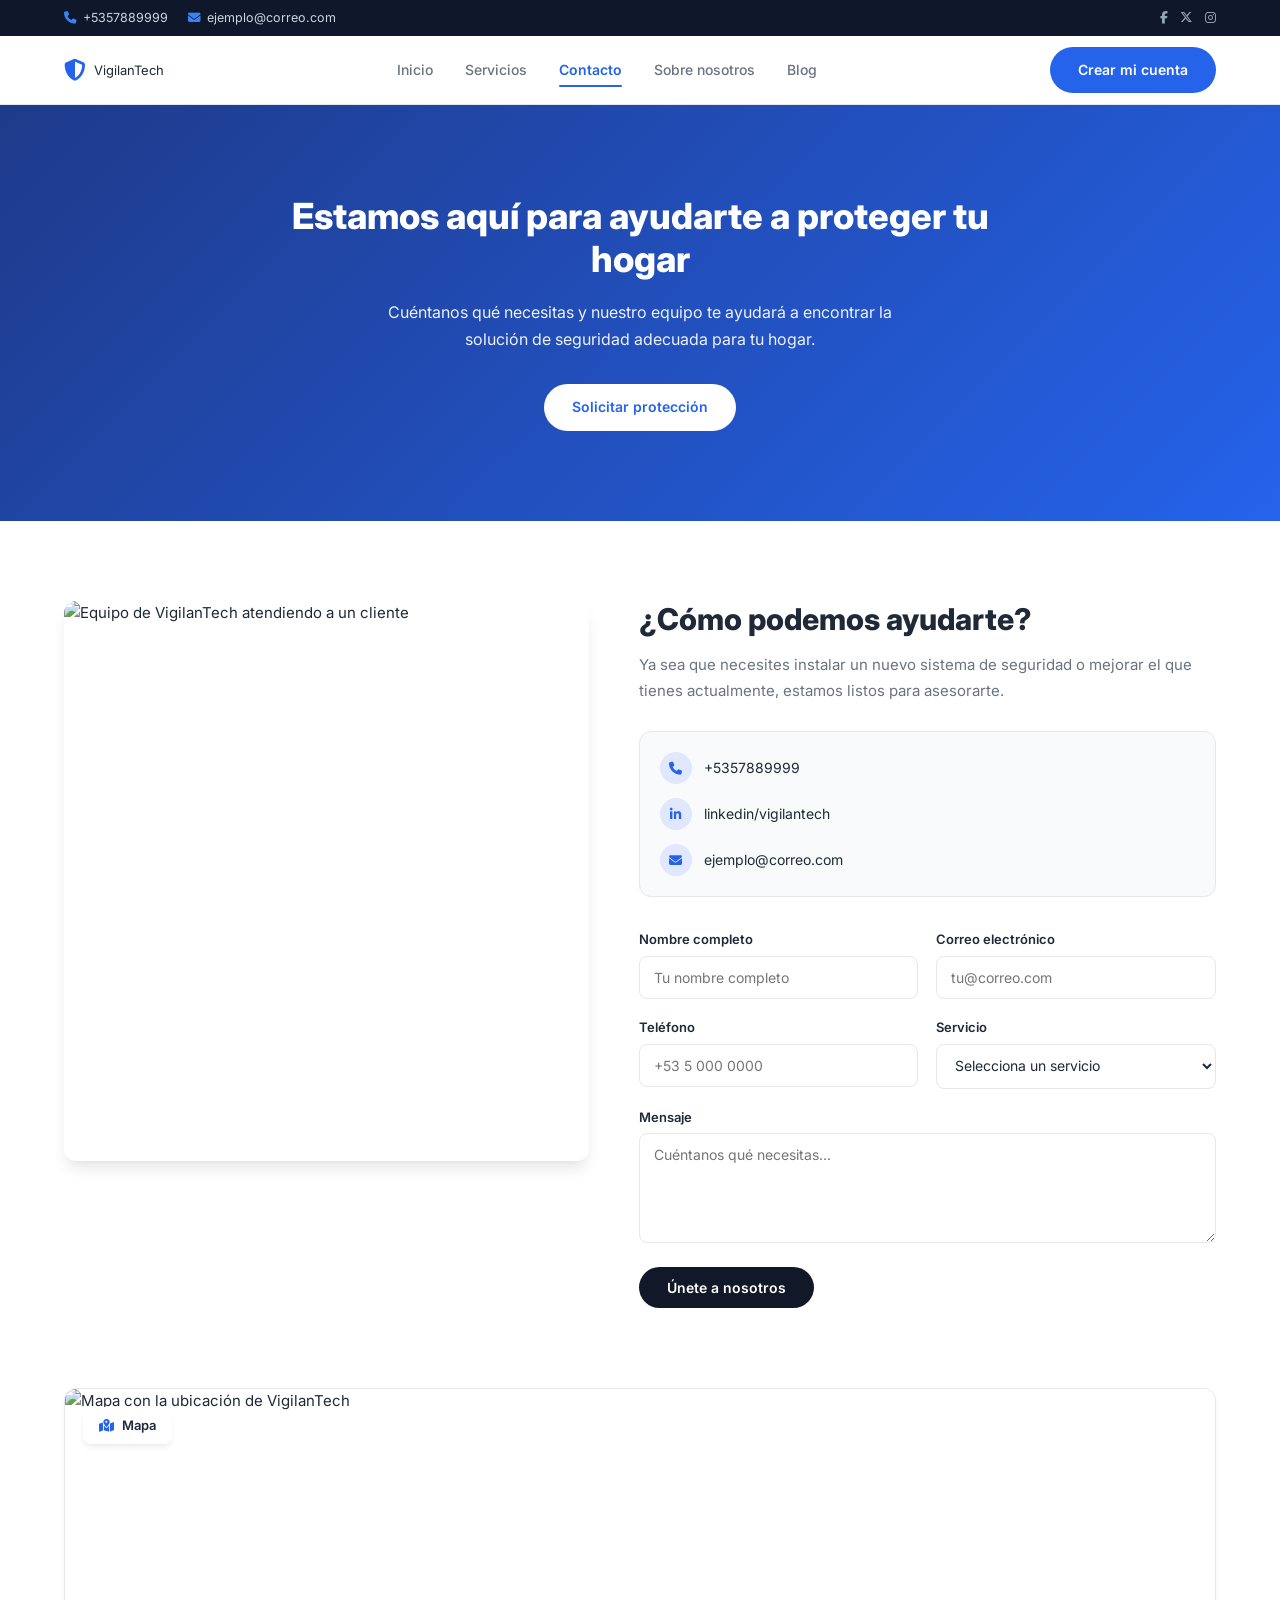
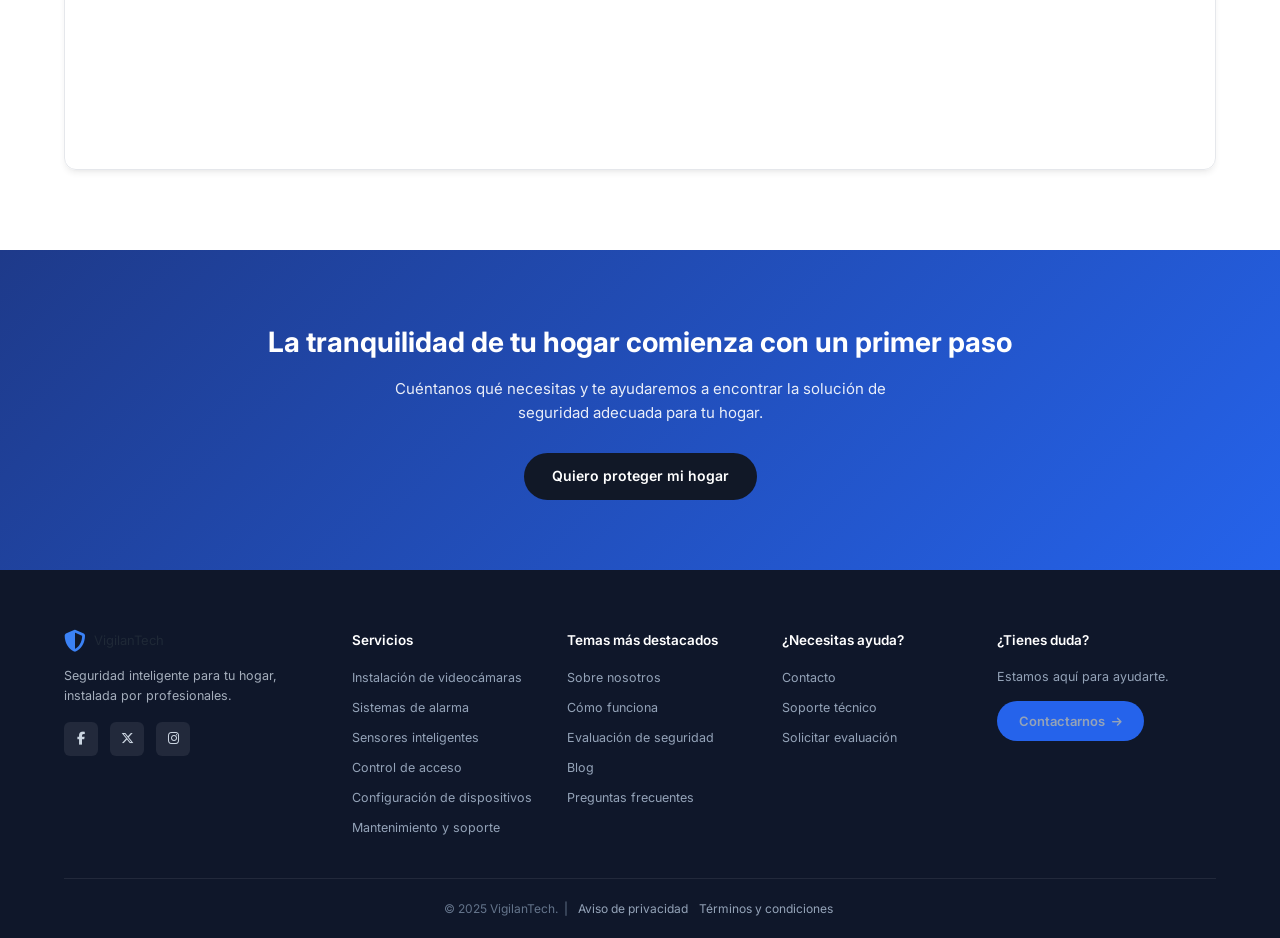
==== contact.html @ 4d843f11 "Iniciando proyecto" ====
<!DOCTYPE html>
<html lang="es">
<head>
<meta charset="UTF-8">
<meta name="viewport" content="width=device-width, initial-scale=1.0">
<title>VigilanTech - Contacto</title>
<link rel="preconnect" href="https://fonts.googleapis.com">
<link rel="preconnect" href="https://fonts.gstatic.com" crossorigin>
<link href="https://fonts.googleapis.com/css2?family=Inter:wght@400;500;600;700;800&display=swap" rel="stylesheet">
<link rel="stylesheet" href="https://cdnjs.cloudflare.com/ajax/libs/font-awesome/6.5.1/css/all.min.css">
<style>
  /* ===== RESET Y VARIABLES ===== */
  *, *::before, *::after { box-sizing: border-box; margin: 0; padding: 0; }
  :root {
    --color-primary: #1e3a8a;
    --color-primary-dark: #172554;
    --color-accent: #2563eb;
    --color-accent-light: #3b82f6;
    --color-blue-section: #2563eb;
    --color-text: #1f2937;
    --color-text-light: #6b7280;
    --color-bg: #ffffff;
    --color-bg-alt: #f9fafb;
    --color-border: #e5e7eb;
    --color-dark: #0f172a;
    --radius: 12px;
    --radius-sm: 8px;
    --shadow: 0 4px 6px -1px rgba(0,0,0,0.07), 0 2px 4px -2px rgba(0,0,0,0.05);
    --shadow-lg: 0 10px 15px -3px rgba(0,0,0,0.1), 0 4px 6px -4px rgba(0,0,0,0.05);
  }
  html { scroll-behavior: smooth; }
  body {
    font-family: 'Inter', -apple-system, BlinkMacSystemFont, sans-serif;
    color: var(--color-text);
    background: var(--color-bg);
    line-height: 1.6;
    font-size: 15px;
  }
  img { max-width: 100%; display: block; }
  a { text-decoration: none; color: inherit; }
  ul { list-style: none; }
  button, input, textarea, select { font-family: inherit; }

  .container { width: 100%; max-width: 1200px; margin: 0 auto; padding: 0 24px; }
  .btn {
    display: inline-block;
    padding: 12px 28px;
    border-radius: 999px;
    font-weight: 600;
    font-size: 14px;
    transition: all 0.2s ease;
    text-align: center;
    cursor: pointer;
    border: none;
  }
  .btn-primary { background: var(--color-accent); color: #fff; }
  .btn-primary:hover { background: var(--color-primary); }
  .btn-dark { background: #111827; color: #fff; }
  .btn-dark:hover { background: #000; }
  .btn-white { background: #fff; color: var(--color-accent); }
  .btn-white:hover { background: #f1f5f9; }

  .section-title {
    font-size: 28px;
    font-weight: 700;
    text-align: center;
    color: var(--color-text);
    margin-bottom: 12px;
  }
  .section-subtitle {
    text-align: center;
    color: var(--color-text-light);
    max-width: 640px;
    margin: 0 auto 48px;
    font-size: 15px;
  }

  /* ===== TOP BAR (CONTACTO) ===== */
  .topbar {
    background: var(--color-dark);
    color: #cbd5e1;
    font-size: 12.5px;
    padding: 8px 0;
  }
  .topbar-inner {
    display: flex;
    align-items: center;
    justify-content: space-between;
    gap: 16px;
    flex-wrap: wrap;
  }
  .topbar-contact {
    display: flex;
    align-items: center;
    gap: 20px;
    flex-wrap: wrap;
  }
  .topbar-contact li { display: flex; align-items: center; gap: 6px; }
  .topbar-contact i { color: var(--color-accent-light); }
  .topbar-social { display: flex; gap: 12px; }
  .topbar-social a { color: #94a3b8; transition: color 0.2s; }
  .topbar-social a:hover { color: #fff; }

  /* ===== HEADER / NAVBAR ===== */
  .header {
    position: sticky;
    top: 0;
    z-index: 100;
    background: #fff;
    border-bottom: 1px solid var(--color-border);
  }
  .header-inner {
    display: flex;
    align-items: center;
    justify-content: space-between;
    height: 68px;
  }
  .logo {
    display: flex;
    align-items: center;
    gap: 8px;
    font-weight: 800;
    font-size: 18px;
    color: var(--color-primary);
  }
  .logo i { color: var(--color-accent); font-size: 22px; }
  .logo span { color: var(--color-text); font-weight: 400; font-size: 13px; }

  .nav { display: flex; align-items: center; gap: 32px; }
  .nav a {
    font-size: 14px;
    color: var(--color-text-light);
    font-weight: 500;
    transition: color 0.2s;
    position: relative;
  }
  .nav a:hover, .nav a.active { color: var(--color-accent); }
  .nav a.active { font-weight: 600; }
  .nav a.active::after {
    content: '';
    position: absolute;
    bottom: -6px; left: 0; right: 0;
    height: 2px;
    background: var(--color-accent);
    border-radius: 2px;
  }
  .nav-actions { display: flex; align-items: center; gap: 16px; }

  /* ===== HERO CONTACTO ===== */
  .contact-hero {
    background: linear-gradient(135deg, #1e3a8a 0%, #2563eb 100%);
    color: #fff;
    padding: 90px 0;
    text-align: center;
  }
  .contact-hero h1 {
    font-size: 36px;
    font-weight: 800;
    margin-bottom: 18px;
    line-height: 1.2;
    max-width: 720px;
    margin-left: auto;
    margin-right: auto;
  }
  .contact-hero p {
    font-size: 16px;
    opacity: 0.92;
    max-width: 560px;
    margin: 0 auto 32px;
    line-height: 1.65;
  }

  /* ===== SECCIÓN CONTACTO (FORMULARIO + INFO) ===== */
  .contact-section {
    padding: 80px 0;
    background: #fff;
  }
  .contact-inner {
    display: grid;
    grid-template-columns: 1fr 1.1fr;
    gap: 50px;
    align-items: flex-start;
  }
  .contact-image {
    border-radius: var(--radius);
    overflow: hidden;
    box-shadow: var(--shadow-lg);
    position: sticky;
    top: 100px;
  }
  .contact-image img {
    width: 100%;
    height: 560px;
    object-fit: cover;
  }

  .contact-content h2 {
    font-size: 30px;
    font-weight: 800;
    margin-bottom: 14px;
    line-height: 1.25;
  }
  .contact-content > p {
    font-size: 15px;
    color: var(--color-text-light);
    margin-bottom: 28px;
    line-height: 1.7;
  }

  .contact-info {
    display: flex;
    flex-direction: column;
    gap: 14px;
    margin-bottom: 32px;
    padding: 20px;
    background: var(--color-bg-alt);
    border-radius: var(--radius);
    border: 1px solid var(--color-border);
  }
  .contact-info li {
    display: flex;
    align-items: center;
    gap: 12px;
    font-size: 14px;
    color: var(--color-text);
  }
  .contact-info li i {
    width: 32px; height: 32px;
    border-radius: 50%;
    background: #e0e7ff;
    color: var(--color-accent);
    display: flex;
    align-items: center;
    justify-content: center;
    font-size: 13px;
    flex-shrink: 0;
  }

  /* Formulario */
  .contact-form {
    display: grid;
    grid-template-columns: 1fr 1fr;
    gap: 18px;
  }
  .form-group { display: flex; flex-direction: column; }
  .form-group.full { grid-column: 1 / -1; }
  .form-group label {
    font-size: 13px;
    font-weight: 600;
    margin-bottom: 6px;
    color: var(--color-text);
  }
  .form-group input,
  .form-group textarea,
  .form-group select {
    padding: 12px 14px;
    border: 1px solid var(--color-border);
    border-radius: var(--radius-sm);
    font-size: 14px;
    background: #fff;
    color: var(--color-text);
    transition: border-color 0.2s, box-shadow 0.2s;
    width: 100%;
  }
  .form-group input:focus,
  .form-group textarea:focus,
  .form-group select:focus {
    outline: none;
    border-color: var(--color-accent);
    box-shadow: 0 0 0 3px rgba(37,99,235,0.12);
  }
  .form-group textarea {
    resize: vertical;
    min-height: 110px;
  }
  .contact-form .btn { grid-column: 1 / -1; justify-self: start; margin-top: 6px; }

  /* ===== MAPA ===== */
  .map-section {
    padding: 0 0 80px;
    background: #fff;
  }
  .map-wrapper {
    position: relative;
    border-radius: var(--radius);
    overflow: hidden;
    box-shadow: var(--shadow);
    border: 1px solid var(--color-border);
  }
  .map-wrapper img {
    width: 100%;
    height: 380px;
    object-fit: cover;
  }
  .map-label {
    position: absolute;
    top: 18px;
    left: 18px;
    background: #fff;
    padding: 8px 16px;
    border-radius: var(--radius-sm);
    font-size: 13px;
    font-weight: 600;
    color: var(--color-text);
    box-shadow: var(--shadow);
    display: flex;
    align-items: center;
    gap: 8px;
  }
  .map-label i { color: var(--color-accent); }

  /* ===== CTA FINAL ===== */
  .cta-final {
    background: linear-gradient(135deg, #1e3a8a 0%, #2563eb 100%);
    color: #fff;
    padding: 70px 0;
    text-align: center;
  }
  .cta-final h2 {
    font-size: 28px;
    font-weight: 700;
    margin-bottom: 12px;
  }
  .cta-final p {
    opacity: 0.9;
    margin-bottom: 28px;
    max-width: 560px;
    margin-left: auto;
    margin-right: auto;
    font-size: 15px;
  }

  /* ===== FOOTER ===== */
  .footer {
    background: var(--color-dark);
    color: #cbd5e1;
    padding: 60px 0 0;
    font-size: 13px;
  }
  .footer-grid {
    display: grid;
    grid-template-columns: 1.4fr repeat(3, 1fr) 1.2fr;
    gap: 32px;
    padding-bottom: 40px;
  }
  .footer-brand .logo { color: #fff; margin-bottom: 14px; }
  .footer-brand .logo i { color: var(--color-accent-light); }
  .footer-brand p { font-size: 12.5px; line-height: 1.6; margin-bottom: 16px; opacity: 0.8; }
  .footer-social { display: flex; gap: 12px; }
  .footer-social a {
    width: 34px; height: 34px;
    border-radius: 6px;
    background: rgba(255,255,255,0.08);
    display: flex;
    align-items: center;
    justify-content: center;
    color: #cbd5e1;
    transition: background 0.2s;
  }
  .footer-social a:hover { background: var(--color-accent); color: #fff; }

  .footer-col h4 {
    color: #fff;
    font-size: 13.5px;
    font-weight: 600;
    margin-bottom: 16px;
  }
  .footer-col ul { display: flex; flex-direction: column; gap: 9px; }
  .footer-col a {
    font-size: 12.5px;
    color: #94a3b8;
    transition: color 0.2s;
  }
  .footer-col a:hover { color: #fff; }
  .footer-col p { font-size: 12.5px; color: #94a3b8; margin-bottom: 14px; line-height: 1.55; }

  .footer-bottom {
    border-top: 1px solid rgba(255,255,255,0.08);
    padding: 20px 0;
    text-align: center;
    font-size: 12px;
    color: #64748b;
  }
  .footer-bottom a { color: #94a3b8; margin: 0 4px; }
  .footer-bottom a:hover { color: #fff; }

  /* ===== RESPONSIVE ===== */
  @media (max-width: 1024px) {
    .footer-grid { grid-template-columns: repeat(3, 1fr); }
  }
  @media (max-width: 768px) {
    .nav { display: none; }
    .topbar-inner { justify-content: center; }
    .contact-hero { padding: 60px 0; }
    .contact-hero h1 { font-size: 26px; }
    .contact-inner { grid-template-columns: 1fr; gap: 32px; }
    .contact-image { position: static; }
    .contact-image img { height: 280px; }
    .contact-content h2 { font-size: 24px; }
    .contact-form { grid-template-columns: 1fr; }
    .map-wrapper img { height: 260px; }
    .footer-grid { grid-template-columns: repeat(2, 1fr); }
    .section-title { font-size: 22px; }
    .cta-final h2 { font-size: 22px; }
  }
  @media (max-width: 480px) {
    .footer-grid { grid-template-columns: 1fr; }
  }
</style>
</head>
<body>

<!-- ===== TOP BAR (CONTACTO) ===== -->
<div class="topbar">
  <div class="container topbar-inner">
    <ul class="topbar-contact">
      <li><i class="fa-solid fa-phone" aria-hidden="true"></i> +5357889999</li>
      <li><i class="fa-solid fa-envelope" aria-hidden="true"></i> ejemplo@correo.com</li>
    </ul>
    <div class="topbar-social" aria-label="Redes sociales">
      <a href="#" aria-label="Facebook"><i class="fa-brands fa-facebook-f"></i></a>
      <a href="#" aria-label="X / Twitter"><i class="fa-brands fa-x-twitter"></i></a>
      <a href="#" aria-label="Instagram"><i class="fa-brands fa-instagram"></i></a>
    </div>
  </div>
</div>

<!-- ===== HEADER / NAVBAR ===== -->
<header class="header">
  <div class="container header-inner">
    <a href="#" class="logo" aria-label="VigilanTech inicio">
      <i class="fa-solid fa-shield-halved" aria-hidden="true"></i>
      <span>VigilanTech</span>
    </a>

    <nav class="nav" aria-label="Navegación principal">
      <a href="#">Inicio</a>
      <a href="#">Servicios</a>
      <a href="#" class="active">Contacto</a>
      <a href="#">Sobre nosotros</a>
      <a href="#">Blog</a>
    </nav>

    <div class="nav-actions">
      <a href="#" class="btn btn-primary">Crear mi cuenta</a>
    </div>
  </div>
</header>

<main>

<!-- ===== SECCIÓN HERO CONTACTO ===== -->
<section class="contact-hero" aria-labelledby="contact-hero-title">
  <div class="container">
    <h1 id="contact-hero-title">Estamos aquí para ayudarte a proteger tu hogar</h1>
    <p>Cuéntanos qué necesitas y nuestro equipo te ayudará a encontrar la solución de seguridad adecuada para tu hogar.</p>
    <a href="#formulario" class="btn btn-white">Solicitar protección</a>
  </div>
</section>

<!-- ===== SECCIÓN CONTACTO (FORMULARIO + INFO) ===== -->
<section class="contact-section" id="formulario" aria-labelledby="contact-title">
  <div class="container contact-inner">
    <!-- Imagen -->
    <div class="contact-image">
      <!-- Placeholder: reemplazar con imagen real del equipo o atención al cliente -->
      <img src="https://placehold.co/600x700?text=Atención+al+cliente" alt="Equipo de VigilanTech atendiendo a un cliente">
    </div>

    <!-- Contenido y formulario -->
    <div class="contact-content">
      <h2 id="contact-title">¿Cómo podemos ayudarte?</h2>
      <p>Ya sea que necesites instalar un nuevo sistema de seguridad o mejorar el que tienes actualmente, estamos listos para asesorarte.</p>

      <!-- Datos de contacto -->
      <ul class="contact-info">
        <li>
          <i class="fa-solid fa-phone" aria-hidden="true"></i>
          <a href="tel:+5357889999">+5357889999</a>
        </li>
        <li>
          <i class="fa-brands fa-linkedin-in" aria-hidden="true"></i>
          <a href="#">linkedin/vigilantech</a>
        </li>
        <li>
          <i class="fa-solid fa-envelope" aria-hidden="true"></i>
          <a href="mailto:ejemplo@correo.com">ejemplo@correo.com</a>
        </li>
      </ul>

      <!-- Formulario -->
      <form class="contact-form" aria-label="Formulario de contacto">
        <div class="form-group">
          <label for="nombre">Nombre completo</label>
          <input type="text" id="nombre" name="nombre" placeholder="Tu nombre completo" required>
        </div>
        <div class="form-group">
          <label for="email">Correo electrónico</label>
          <input type="email" id="email" name="email" placeholder="tu@correo.com" required>
        </div>
        <div class="form-group">
          <label for="telefono">Teléfono</label>
          <input type="tel" id="telefono" name="telefono" placeholder="+53 5 000 0000">
        </div>
        <div class="form-group">
          <label for="servicio">Servicio</label>
          <select id="servicio" name="servicio">
            <option value="">Selecciona un servicio</option>
            <option value="videocamaras">Instalación de videocámaras</option>
            <option value="alarmas">Sistemas de alarma</option>
            <option value="sensores">Sensores inteligentes</option>
            <option value="acceso">Control de acceso</option>
            <option value="configuracion">Configuración de dispositivos</option>
            <option value="mantenimiento">Mantenimiento y soporte</option>
          </select>
        </div>
        <div class="form-group full">
          <label for="mensaje">Mensaje</label>
          <textarea id="mensaje" name="mensaje" placeholder="Cuéntanos qué necesitas..."></textarea>
        </div>
        <button type="submit" class="btn btn-dark">Únete a nosotros</button>
      </form>
    </div>
  </div>
</section>

<!-- ===== SECCIÓN MAPA ===== -->
<section class="map-section" aria-label="Ubicación">
  <div class="container">
    <div class="map-wrapper">
      <span class="map-label"><i class="fa-solid fa-map-location-dot" aria-hidden="true"></i> Mapa</span>
      <!-- Placeholder: reemplazar con iframe de Google Maps o imagen de mapa real -->
      <img src="https://placehold.co/1200x400?text=Mapa+de+ubicación" alt="Mapa con la ubicación de VigilanTech">
    </div>
  </div>
</section>

<!-- ===== SECCIÓN CTA FINAL ===== -->
<section class="cta-final" aria-labelledby="cta-title">
  <div class="container">
    <h2 id="cta-title">La tranquilidad de tu hogar comienza con un primer paso</h2>
    <p>Cuéntanos qué necesitas y te ayudaremos a encontrar la solución de seguridad adecuada para tu hogar.</p>
    <a href="#formulario" class="btn btn-dark">Quiero proteger mi hogar</a>
  </div>
</section>

</main>

<!-- ===== FOOTER ===== -->
<footer class="footer">
  <div class="container">
    <div class="footer-grid">
      <!-- Marca -->
      <div class="footer-brand">
        <a href="#" class="logo">
          <i class="fa-solid fa-shield-halved" aria-hidden="true"></i>
          <span>VigilanTech</span>
        </a>
        <p>Seguridad inteligente para tu hogar, instalada por profesionales.</p>
        <div class="footer-social">
          <a href="#" aria-label="Facebook"><i class="fa-brands fa-facebook-f"></i></a>
          <a href="#" aria-label="X / Twitter"><i class="fa-brands fa-x-twitter"></i></a>
          <a href="#" aria-label="Instagram"><i class="fa-brands fa-instagram"></i></a>
        </div>
      </div>

      <!-- Servicios -->
      <div class="footer-col">
        <h4>Servicios</h4>
        <ul>
          <li><a href="#">Instalación de videocámaras</a></li>
          <li><a href="#">Sistemas de alarma</a></li>
          <li><a href="#">Sensores inteligentes</a></li>
          <li><a href="#">Control de acceso</a></li>
          <li><a href="#">Configuración de dispositivos</a></li>
          <li><a href="#">Mantenimiento y soporte</a></li>
        </ul>
      </div>

      <!-- Temas más destacados -->
      <div class="footer-col">
        <h4>Temas más destacados</h4>
        <ul>
          <li><a href="#">Sobre nosotros</a></li>
          <li><a href="#">Cómo funciona</a></li>
          <li><a href="#">Evaluación de seguridad</a></li>
          <li><a href="#">Blog</a></li>
          <li><a href="#">Preguntas frecuentes</a></li>
        </ul>
      </div>

      <!-- Necesitas ayuda -->
      <div class="footer-col">
        <h4>¿Necesitas ayuda?</h4>
        <ul>
          <li><a href="#">Contacto</a></li>
          <li><a href="#">Soporte técnico</a></li>
          <li><a href="#">Solicitar evaluación</a></li>
        </ul>
      </div>

      <!-- Tienes duda -->
      <div class="footer-col">
        <h4>¿Tienes duda?</h4>
        <p>Estamos aquí para ayudarte.</p>
        <a href="#" class="btn btn-primary" style="padding:10px 22px;font-size:13px;">Contactarnos <i class="fa-solid fa-arrow-right" style="margin-left:4px;font-size:11px;"></i></a>
      </div>
    </div>

    <div class="footer-bottom">
      © 2025 VigilanTech. &nbsp;|&nbsp;
      <a href="#">Aviso de privacidad</a>
      <a href="#">Términos y condiciones</a>
    </div>
  </div>
</footer>

</body>
</html>
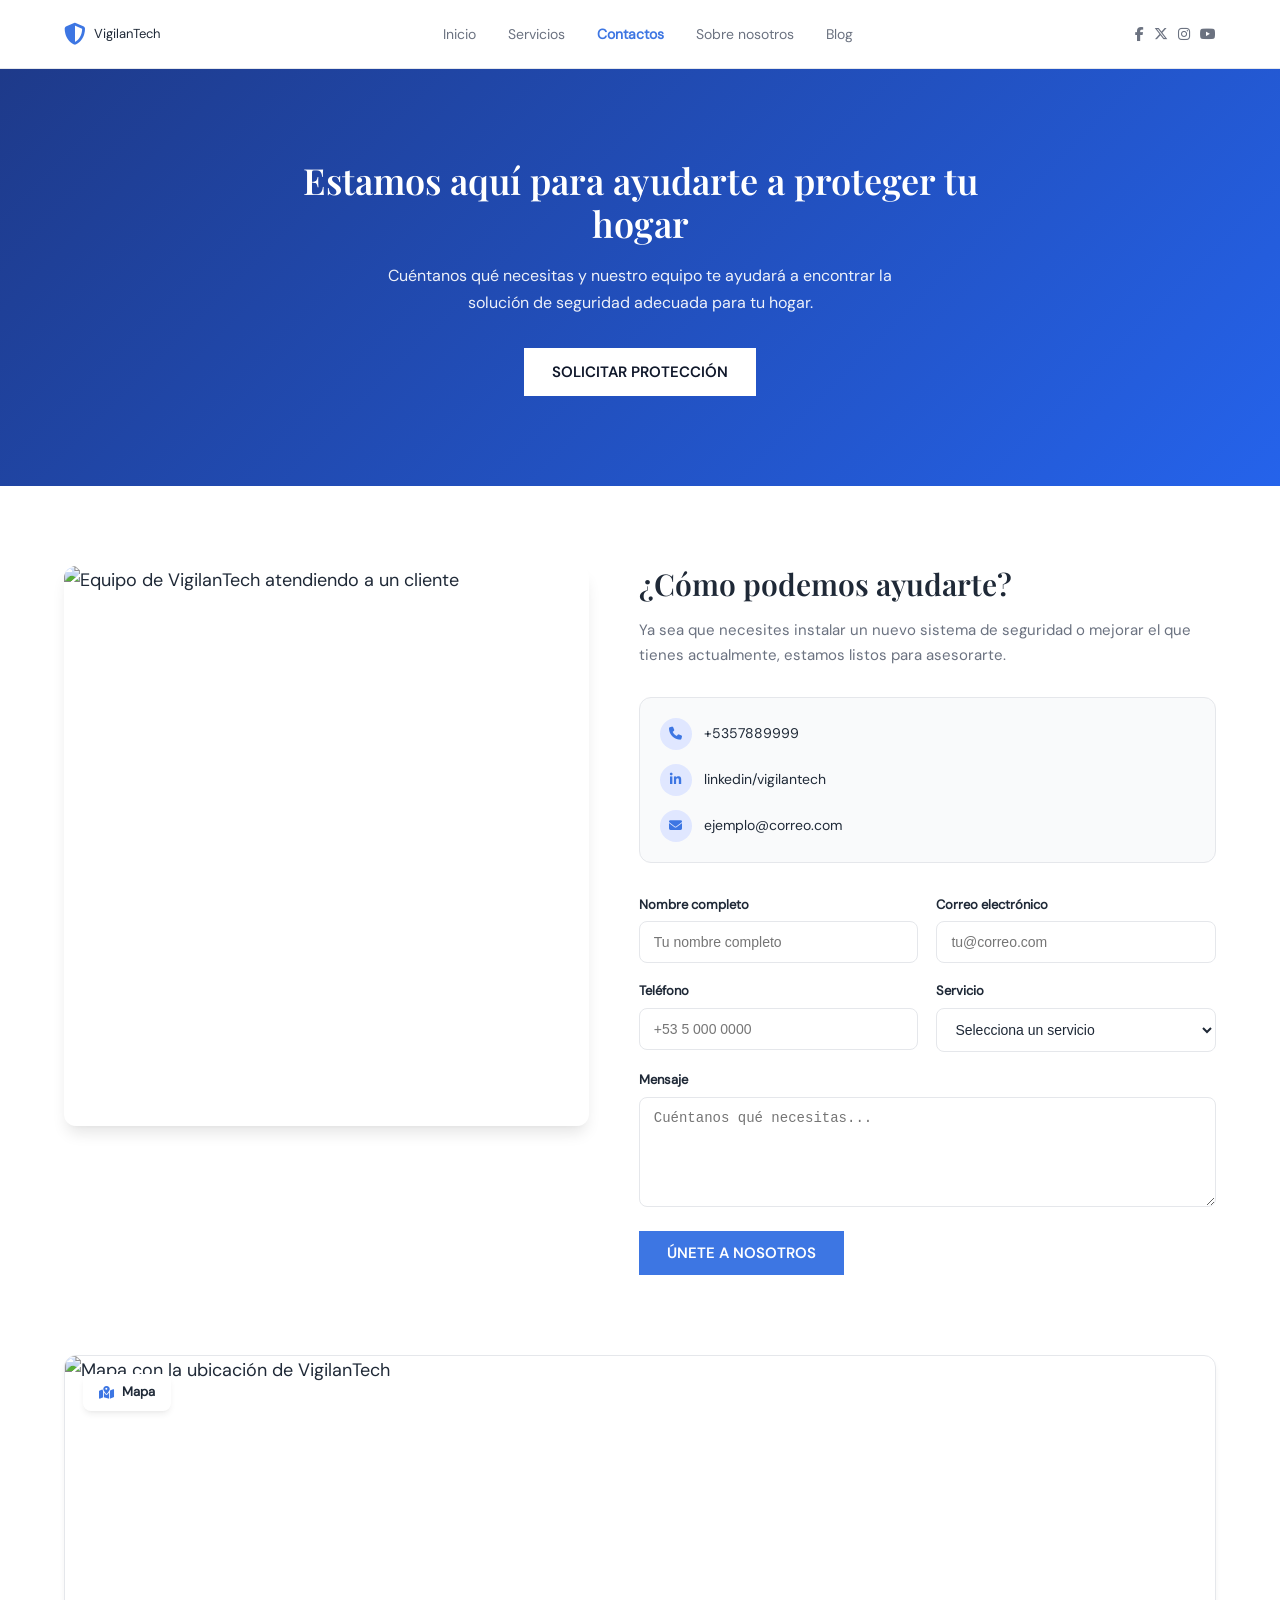
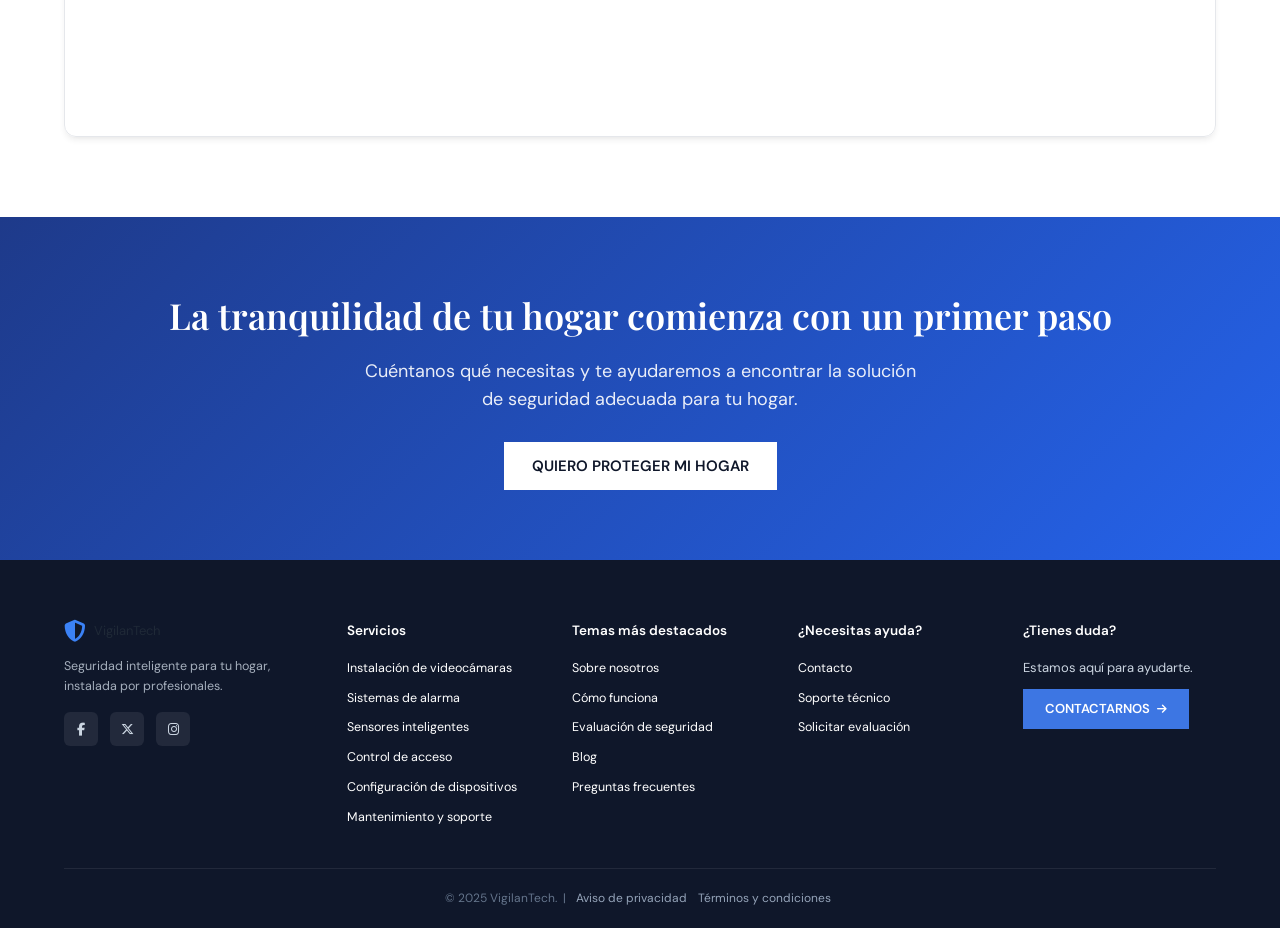
==== commit a517f32f: "Ajustando estilos" ====
--- a/contact.html
+++ b/contact.html
@@ -8,7 +8,172 @@
 <link rel="preconnect" href="https://fonts.gstatic.com" crossorigin>
 <link href="https://fonts.googleapis.com/css2?family=Inter:wght@400;500;600;700;800&display=swap" rel="stylesheet">
 <link rel="stylesheet" href="https://cdnjs.cloudflare.com/ajax/libs/font-awesome/6.5.1/css/all.min.css">
+<link rel="stylesheet" href="css/style.css">
 <style>
+  /* ===== HERO CONTACTO ===== */
+  .contact-hero {
+    background: linear-gradient(135deg, #1e3a8a 0%, #2563eb 100%);
+    color: #fff;
+    padding: 90px 0;
+    text-align: center;
+  }
+  .contact-hero h1 {
+    font-size: 36px;
+    font-weight: 800;
+    margin-bottom: 18px;
+    line-height: 1.2;
+    max-width: 720px;
+    margin-left: auto;
+    margin-right: auto;
+  }
+  .contact-hero p {
+    font-size: 16px;
+    opacity: 0.92;
+    max-width: 560px;
+    margin: 0 auto 32px;
+    line-height: 1.65;
+  }
+
+  /* ===== SECCIÓN CONTACTO (FORMULARIO + INFO) ===== */
+  .contact-section {
+    padding: 80px 0;
+    background: #fff;
+  }
+  .contact-inner {
+    display: grid;
+    grid-template-columns: 1fr 1.1fr;
+    gap: 50px;
+    align-items: flex-start;
+  }
+  .contact-image {
+    border-radius: var(--radius);
+    overflow: hidden;
+    box-shadow: var(--shadow-lg);
+    position: sticky;
+    top: 100px;
+  }
+  .contact-image img {
+    width: 100%;
+    height: 560px;
+    object-fit: cover;
+  }
+
+  .contact-content h2 {
+    font-size: 30px;
+    font-weight: 800;
+    margin-bottom: 14px;
+    line-height: 1.25;
+  }
+  .contact-content > p {
+    font-size: 15px;
+    color: var(--color-text-light);
+    margin-bottom: 28px;
+    line-height: 1.7;
+  }
+
+  .contact-info {
+    display: flex;
+    flex-direction: column;
+    gap: 14px;
+    margin-bottom: 32px;
+    padding: 20px;
+    background: var(--color-bg-alt);
+    border-radius: var(--radius);
+    border: 1px solid var(--color-border);
+  }
+  .contact-info li {
+    display: flex;
+    align-items: center;
+    gap: 12px;
+    font-size: 14px;
+    color: var(--color-text);
+  }
+  .contact-info li i {
+    width: 32px; height: 32px;
+    border-radius: 50%;
+    background: #e0e7ff;
+    color: var(--color-accent);
+    display: flex;
+    align-items: center;
+    justify-content: center;
+    font-size: 13px;
+    flex-shrink: 0;
+  }
+
+  /* Formulario */
+  .contact-form {
+    display: grid;
+    grid-template-columns: 1fr 1fr;
+    gap: 18px;
+  }
+  .form-group { display: flex; flex-direction: column; }
+  .form-group.full { grid-column: 1 / -1; }
+  .form-group label {
+    font-size: 13px;
+    font-weight: 600;
+    margin-bottom: 6px;
+    color: var(--color-text);
+  }
+  .form-group input,
+  .form-group textarea,
+  .form-group select {
+    padding: 12px 14px;
+    border: 1px solid var(--color-border);
+    border-radius: var(--radius-sm);
+    font-size: 14px;
+    background: #fff;
+    color: var(--color-text);
+    transition: border-color 0.2s, box-shadow 0.2s;
+    width: 100%;
+  }
+  .form-group input:focus,
+  .form-group textarea:focus,
+  .form-group select:focus {
+    outline: none;
+    border-color: var(--color-accent);
+    box-shadow: 0 0 0 3px rgba(37,99,235,0.12);
+  }
+  .form-group textarea {
+    resize: vertical;
+    min-height: 110px;
+  }
+  .contact-form .btn { grid-column: 1 / -1; justify-self: start; margin-top: 6px; }
+
+  /* ===== MAPA ===== */
+  .map-section {
+    padding: 0 0 80px;
+    background: #fff;
+  }
+  .map-wrapper {
+    position: relative;
+    border-radius: var(--radius);
+    overflow: hidden;
+    box-shadow: var(--shadow);
+    border: 1px solid var(--color-border);
+  }
+  .map-wrapper img {
+    width: 100%;
+    height: 380px;
+    object-fit: cover;
+  }
+  .map-label {
+    position: absolute;
+    top: 18px;
+    left: 18px;
+    background: #fff;
+    padding: 8px 16px;
+    border-radius: var(--radius-sm);
+    font-size: 13px;
+    font-weight: 600;
+    color: var(--color-text);
+    box-shadow: var(--shadow);
+    display: flex;
+    align-items: center;
+    gap: 8px;
+  }
+  .map-label i { color: var(--color-accent); }
+</style>
+<!-- <style>
   /* ===== RESET Y VARIABLES ===== */
   *, *::before, *::after { box-sizing: border-box; margin: 0; padding: 0; }
   :root {
@@ -406,24 +571,9 @@
   @media (max-width: 480px) {
     .footer-grid { grid-template-columns: 1fr; }
   }
-</style>
+</style> -->
 </head>
 <body>
-
-<!-- ===== TOP BAR (CONTACTO) ===== -->
-<div class="topbar">
-  <div class="container topbar-inner">
-    <ul class="topbar-contact">
-      <li><i class="fa-solid fa-phone" aria-hidden="true"></i> +5357889999</li>
-      <li><i class="fa-solid fa-envelope" aria-hidden="true"></i> ejemplo@correo.com</li>
-    </ul>
-    <div class="topbar-social" aria-label="Redes sociales">
-      <a href="#" aria-label="Facebook"><i class="fa-brands fa-facebook-f"></i></a>
-      <a href="#" aria-label="X / Twitter"><i class="fa-brands fa-x-twitter"></i></a>
-      <a href="#" aria-label="Instagram"><i class="fa-brands fa-instagram"></i></a>
-    </div>
-  </div>
-</div>
 
 <!-- ===== HEADER / NAVBAR ===== -->
 <header class="header">
@@ -434,15 +584,20 @@
     </a>
 
     <nav class="nav" aria-label="Navegación principal">
-      <a href="#">Inicio</a>
-      <a href="#">Servicios</a>
-      <a href="#" class="active">Contacto</a>
-      <a href="#">Sobre nosotros</a>
-      <a href="#">Blog</a>
+      <a href="index.html">Inicio</a>
+      <a href="services.html">Servicios</a>
+      <a href="contact.html" class="active">Contactos</a>
+      <a href="about-us.html">Sobre nosotros</a>
+      <a href="blog.html">Blog</a>
     </nav>
 
     <div class="nav-actions">
-      <a href="#" class="btn btn-primary">Crear mi cuenta</a>
+      <div class="social-top" aria-label="Redes sociales">
+        <a href="#" aria-label="Facebook"><i class="fa-brands fa-facebook-f"></i></a>
+        <a href="#" aria-label="X / Twitter"><i class="fa-brands fa-x-twitter"></i></a>
+        <a href="#" aria-label="Instagram"><i class="fa-brands fa-instagram"></i></a>
+        <a href="#" aria-label="YouTube"><i class="fa-brands fa-youtube"></i></a>
+      </div>
     </div>
   </div>
 </header>
@@ -518,7 +673,7 @@
           <label for="mensaje">Mensaje</label>
           <textarea id="mensaje" name="mensaje" placeholder="Cuéntanos qué necesitas..."></textarea>
         </div>
-        <button type="submit" class="btn btn-dark">Únete a nosotros</button>
+        <button type="submit" class="btn btn-primary">Únete a nosotros</button>
       </form>
     </div>
   </div>
@@ -540,7 +695,7 @@
   <div class="container">
     <h2 id="cta-title">La tranquilidad de tu hogar comienza con un primer paso</h2>
     <p>Cuéntanos qué necesitas y te ayudaremos a encontrar la solución de seguridad adecuada para tu hogar.</p>
-    <a href="#formulario" class="btn btn-dark">Quiero proteger mi hogar</a>
+    <a href="#formulario" class="btn btn-white">Quiero proteger mi hogar</a>
   </div>
 </section>
 
--- a/css/style.css
+++ b/css/style.css
@@ -0,0 +1,634 @@
+ /* ===== RESET Y VARIABLES ===== */
+  *, *::before, *::after { box-sizing: border-box; margin: 0; padding: 0; }
+  :root {
+    --color-primary: #1e3a8a;
+    --color-primary-dark: #172554;
+    --color-accent: #3d76e3FF;
+    --color-accent-light: #3b82f6;
+    --color-blue-section: #2563eb;
+    --color-text: #1f2937;
+    --color-text-light: #6b7280;
+    --color-bg: #ffffff;
+    --color-bg-alt: #f9fafb;
+    --color-border: #e5e7eb;
+    --color-dark: #0f172a;
+    --radius: 12px;
+    --radius-sm: 8px;
+    --shadow: 0 4px 6px -1px rgba(0,0,0,0.07), 0 2px 4px -2px rgba(0,0,0,0.05);
+    --shadow-lg: 0 10px 15px -3px rgba(0,0,0,0.1), 0 4px 6px -4px rgba(0,0,0,0.05);
+  }
+
+
+    /* Regular (400) */
+    @font-face {
+      font-family: 'Playfair_Display_Regular';
+      src: url('../font/Playfair_Display/static/PlayfairDisplay-Regular.ttf') format('truetype');
+      font-weight: 400;
+      font-style: normal;
+      font-display: swap;
+    }
+    
+
+
+    /* Bold (600) */
+    @font-face {
+      font-family: 'Playfair_Display_SemiBold';
+      src: url('../font/Playfair_Display/static/PlayfairDisplay-SemiBold.ttf') format('truetype');
+      font-weight: 600;
+      font-style: normal;
+      font-display: swap;
+    }
+
+    /* Italic (600) */
+    @font-face {
+      font-family: 'Playfair_Display_Italic';
+      src: url('../font/Playfair_Display/static/PlayfairDisplay-Italic.ttf') format('truetype');
+      font-weight: 400;
+      font-style: normal;
+      font-display: swap;
+    }
+
+
+    /* Regular (400) */
+    @font-face {
+      font-family: 'DM_Sans_Regular';
+      src: url('../font/DM_Sans/static/DMSans-Regular.ttf') format('truetype');
+      font-weight: 400;
+      font-style: normal;
+      font-display: swap;
+    }
+    
+
+
+    /* Bold (600) */
+    @font-face {
+      font-family: 'DM_Sans_SemiBold';
+      src: url('../font/DM_Sans/static/DMSans-SemiBold.ttf') format('truetype');
+      font-weight: 600;
+      font-style: normal;
+      font-display: swap;
+    }
+
+    /* Italic (600) */
+    @font-face {
+      font-family: 'DM_Sans_Italic';
+      src: url('../font/DM_Sans/static/DMSans-Italic.ttf') format('truetype');
+      font-weight: 400;
+      font-style: normal;
+      font-display: swap;
+    }
+
+  html { scroll-behavior: smooth; }
+  
+  body {
+    /* font-family: 'Inter', -apple-system, BlinkMacSystemFont, sans-serif; */
+    font-family: 'DM_Sans_Regular', Arial, Helvetica, sans-serif;;
+    color: var(--color-text);
+    background: var(--color-bg);
+    line-height: 1.6;
+    font-size: 18px;
+  }
+
+  img { max-width: 100%; display: block; }
+  a { text-decoration: none; color: inherit; }
+  h2, h1{font-family: 'Playfair_Display_SemiBold';}
+  ul { list-style: none; }
+  button { font-family: inherit; cursor: pointer; border: none; }
+
+  .container { width: 100%; max-width: 1200px; margin: 0 auto; padding: 0 24px; }
+  .btn {
+    font-family: 'DM_Sans_SemiBold';
+    display: inline-block;
+    padding: 12px 28px;
+    font-size: 15px;
+    transition: all 0.2s ease;
+    text-align: center;
+    text-transform: uppercase;
+  }
+  .btn-primary { background: var(--color-accent); color: #fff; }
+  .btn-secondary{ background: var(--color-dark); color: #fff; }
+  .btn-primary:hover { background: var(--color-primary); }
+  .btn-outline {
+    background: var(--color-dark);
+    color: #fff;
+    border: 1.5px solid rgba(255,255,255,0.6);
+  }
+  .btn-outline:hover { background: var(--color-primary); border-color: #fff; }
+  .btn-white { background: #fff; color: var(--color-dark); }
+  .btn-white:hover { background: #f1f5f9; }
+
+  .section-title {
+    font-size: 36px;
+    font-weight: 700;
+    text-align: center;
+    color: var(--color-text);
+    margin-bottom: 12px;
+  }
+  .section-subtitle {
+    text-align: center;
+    color: var(--color-text-light);
+    max-width: 650px;
+    margin: 0 auto 48px;
+    font-size: 18px;
+  }
+
+  /* ===== HEADER / NAVBAR ===== */
+  .header {
+    position: sticky;
+    top: 0;
+    z-index: 100;
+    background: #fff;
+    border-bottom: 1px solid var(--color-border);
+  }
+  .header-inner {
+    display: flex;
+    align-items: center;
+    justify-content: space-between;
+    height: 68px;
+  }
+  .logo {
+    display: flex;
+    align-items: center;
+    gap: 8px;
+    font-weight: 800;
+    font-size: 18px;
+    color: var(--color-primary);
+  }
+  .logo i { color: var(--color-accent); font-size: 22px; }
+  .logo span { color: var(--color-text); font-weight: 400; font-size: 13px; }
+
+  .nav { display: flex; align-items: center; gap: 32px; }
+  .nav a {
+    font-size: 14px;
+    color: var(--color-text-light);
+    font-weight: 500;
+    transition: color 0.2s;
+  }
+  .nav a:hover, .nav a.active { color: var(--color-accent); }
+  .nav a.active { font-weight: 600; }
+
+  .nav-actions { display: flex; align-items: center; gap: 16px; }
+  .social-top { display: flex; gap: 10px; color: var(--color-text-light); font-size: 14px; }
+  .social-top a:hover { color: var(--color-accent); }
+
+  /* ===== HERO ===== */
+  .hero {
+    position: relative;
+    /* background: linear-gradient(135deg, #1e3a8a 0%, #2563eb 50%, #3b82f6 100%); */
+    color: #071749FF;
+    overflow: hidden;
+    min-height: 520px;
+  }
+  .hero::after {
+    content: '';
+    position: absolute;
+    bottom: 0; left: 0; right: 0;
+    height: 40px;
+    background: #fff;
+    clip-path: polygon(0 100%, 100% 0, 100% 100%);
+  }
+  .hero-inner {
+    display: grid;
+    grid-template-columns: 1fr 1fr;
+    gap: 40px;
+    align-items: center;
+    padding: 70px 0 90px;
+    position: relative;
+    z-index: 1;
+  }
+  .hero-content h1 {
+    font-family: 'Playfair_Display_SemiBold';
+    font-size: 48px;
+    font-weight: 800;
+    line-height: 1.2;
+    margin-bottom: 20px;
+  }
+  .hero-content p {
+    font-size: 18px;
+    opacity: 0.92;
+    margin-bottom: 28px;
+    max-width: 480px;
+  }
+  .hero-buttons { display: flex; gap: 14px; flex-wrap: wrap; margin-bottom: 28px; }
+  .hero-badges {
+    display: flex;
+    gap: 24px;
+    flex-wrap: wrap;
+    font-size: 14px;
+    opacity: 0.9;
+  }
+  .hero-badges li { display: flex; align-items: center; gap: 6px; }
+  .hero-badges i { font-size: 13px; }
+
+  .hero-image {
+    position: relative;
+    overflow: hidden;
+    box-shadow: 0 20px 40px rgba(0,0,0,0.25);
+  }
+  .hero-image img { width: 100%; height: 340px; object-fit: cover; }
+
+  /* ===== SECCIÓN INGENIERÍA (FEATURES) ===== */
+  .features {
+    padding: 70px 0;
+    background: var(--color-dark);
+  }
+  .features-grid {
+    display: grid;
+    grid-template-columns: repeat(4, 1fr);
+    gap: 32px;
+    text-align: center;
+  }
+
+  #features-title{
+    color: var(--color-accent);
+  }
+
+  #features-subtitle{
+    color: var(--color-bg);
+  }
+  .feature-icon {
+    width: 48px; height: 48px;
+    margin: 0 auto 16px;
+    display: flex;
+    align-items: center;
+    justify-content: center;
+    color: var(--color-bg);
+    font-size: 24px;
+  }
+  .feature-card h3 {
+    font-size: 18px;
+    font-weight: 700;
+    margin-bottom: 8px;
+    color: var(--color-accent);
+  }
+  .feature-card p {
+    font-size: 15px;
+    color: var(--color-bg);
+    line-height: 1.55;
+  }
+
+  /* ===== SECCIÓN SOLUCIONES ===== */
+  .solutions {
+    padding: 70px 0;
+    background: var(--color-bg-alt);
+    
+  }
+  .solutions-inner {
+    display: grid;
+    grid-template-columns: 1fr 1.1fr;
+    gap: 50px;
+    align-items: center;
+  }
+  .solutions-image {
+    overflow: hidden;
+    box-shadow: var(--shadow-lg);
+  }
+  .solutions-image img { width: 100%; height: 480px; object-fit: cover; }
+  .solutions-content h2 {
+    font-size: 36px;
+    font-weight: 700;
+    margin-bottom: 12px;
+    line-height: 1.25;
+  }
+  .solutions-content > p {
+    color: var(--color-text-light);
+    margin-bottom: 28px;
+    font-size: 18px;
+  }
+  .solutions-list { display: flex; flex-direction: column; gap: 18px; margin-bottom: 32px; }
+  .solution-item {
+    display: flex;
+    gap: 14px;
+    align-items: flex-start;
+  }
+  .solution-item .icon-box {
+    flex-shrink: 0;
+    width: 38px; height: 38px;
+    border-radius: var(--radius-sm);
+    background: #e0e7ff;
+    color: var(--color-accent);
+    display: flex;
+    align-items: center;
+    justify-content: center;
+    font-size: 16px;
+  }
+  .solution-item h4 {
+    font-size: 18px;
+    font-weight: 700;
+    margin-bottom: 2px;
+  }
+  .solution-item p {
+    font-size: 15px;
+    color: var(--color-text-light);
+    line-height: 1.5;
+  }
+
+  /* ===== SECCIÓN SERVICIOS (GRID 3x2) ===== */
+  .services {
+    padding: 70px 0;
+    background: #fff;
+  }
+  .services-grid {
+    display: grid;
+    grid-template-columns: repeat(3, 1fr);
+    gap: 28px;
+  }
+  .service-card {
+    background: #fff;
+    border: 1px solid var(--color-border);
+    overflow: hidden;
+    transition: transform 0.2s, box-shadow 0.2s;
+    display: flex;
+    flex-direction: column;
+    margin-bottom: 50px;
+  }
+  .service-card:hover {
+    transform: translateY(-4px);
+    box-shadow: var(--shadow-lg);
+  }
+  .service-card .card-img {
+    height: 250px;
+    overflow: hidden;
+  }
+  .service-card .card-img img { width: 100%; height: 100%; object-fit: cover; }
+  .service-card .card-body {
+    padding: 20px;
+    display: flex;
+    flex-direction: column;
+    flex: 1;
+  }
+  .service-card h3 {
+    font-size: 18px;
+    font-weight: 700;
+    margin-bottom: 8px;
+    line-height: 1.35;
+  }
+  .service-card p {
+    font-size: 15px;
+    color: var(--color-text-light);
+    line-height: 1.55;
+    margin-bottom: 16px;
+    flex: 1;
+  }
+  .service-card .btn { align-self: flex-start; padding: 9px 20px; font-size: 15px; }
+
+  /* ===== SECCIÓN CÓMO TRABAJAMOS (AZUL) ===== */
+  .how-we-work {
+    background: var(--color-dark);
+    color: #fff;
+    padding: 70px 0;
+  }
+  .how-inner {
+    display: grid;
+    grid-template-columns: 1fr 1.1fr;
+    gap: 50px;
+    align-items: center;
+  }
+  .how-image {
+    overflow: hidden;
+    box-shadow: 0 20px 40px rgba(0,0,0,0.25);
+  }
+  .how-image img { width: 100%; height: 420px; object-fit: cover; }
+  .how-content h2 {
+    font-size: 36px;
+    margin-bottom: 10px;
+  }
+  .how-content > p {
+    opacity: 0.9;
+    margin-bottom: 28px;
+    font-size: 18px;
+  }
+  .how-steps { display: flex; flex-direction: column; gap: 18px; margin-bottom: 28px; }
+  .how-step { display: flex; gap: 14px; align-items: flex-start; margin-bottom: 20px;}
+  .how-step .step-num {
+    flex-shrink: 0;
+    width: 36px; height: 36px;
+    border-radius: 50%;
+    background: #ffd800;
+    color: var(--color-dark);
+    border: 1.5px solid rgba(255,255,255,0.3);
+    display: flex;
+    align-items: center;
+    justify-content: center;
+    font-size: 13px;
+    font-weight: 600;
+  }
+  .how-step h4 { font-size: 18px; font-family: 'DM_Sans_SemiBold';text-transform: uppercase; margin-bottom: 2px; }
+  .how-step p { font-size: 15px; opacity: 0.85; line-height: 1.5; }
+
+  /* ===== TESTIMONIOS ===== */
+  .testimonials {
+    padding: 80px 0;
+    background: #fff;
+  }
+  .testimonials-grid {
+    display: grid;
+    grid-template-columns: repeat(3, 1fr);
+    gap: 24px;
+  }
+  .testimonial-card {
+    background: var(--color-primary-dark);
+    color: #fff;
+    border-radius: var(--radius);
+    padding: 28px 24px;
+    display: flex;
+    flex-direction: column;
+  }
+  .testimonial-card .stars {
+    color: #fbbf24;
+    font-size: 13px;
+    margin-bottom: 14px;
+    letter-spacing: 2px;
+  }
+  .testimonial-card blockquote {
+    font-size: 15px;
+    font-family: 'PlayfairDisplay-Italic';
+    line-height: 1.6;
+    margin-bottom: 20px;
+    flex: 1;
+    font-style: normal;
+  }
+  .testimonial-author { font-size: 12px; opacity: 0.85; }
+  .testimonial-author strong { display: block; font-size: 13px; font-family: 'DM_Sans_SemiBold'; }
+
+  /* ===== BLOG / IDEAS ===== */
+  .blog {
+    padding: 70px 0;
+    background: var(--color-bg-alt);
+  }
+  .blog-grid {
+    display: grid;
+    grid-template-columns: 1.2fr 1fr;
+    gap: 28px;
+  }
+  .blog-featured {
+    background: #fff;
+    overflow: hidden;
+    box-shadow: var(--shadow);
+    display: flex;
+    flex-direction: column;
+  }
+  .blog-featured .blog-img { height: 260px; overflow: hidden; }
+  .blog-featured .blog-img img { width: 100%; height: 100%; object-fit: cover; }
+  .blog-featured .blog-body { padding: 24px; }
+  .blog-meta {
+    font-size: 11px;
+    color: var(--color-text-light);
+    text-transform: uppercase;
+    letter-spacing: 0.5px;
+    margin-bottom: 10px;
+    display: flex;
+    gap: 12px;
+  }
+  .blog-featured h3 {
+    font-size: 18px;
+    font-weight: 700;
+    margin-bottom: 10px;
+    line-height: 1.35;
+  }
+  .blog-featured p {
+    font-size: 15px;
+    color: var(--color-text-light);
+    margin-bottom: 16px;
+    line-height: 1.55;
+  }
+  .read-more {
+    font-size: 15px;
+    font-weight: 600;
+    color: var(--color-accent);
+    display: inline-flex;
+    align-items: center;
+    gap: 6px;
+  }
+  .read-more:hover { gap: 10px; }
+
+  .blog-side { display: flex; flex-direction: column; gap: 24px; }
+  .blog-mini {
+    background: #fff;
+    overflow: hidden;
+    box-shadow: var(--shadow);
+    display: grid;
+    grid-template-columns: 140px 1fr;
+    flex: 1;
+  }
+  .blog-mini .blog-img { overflow: hidden; }
+  .blog-mini .blog-img img { width: 100%; height: 100%; object-fit: cover; }
+  .blog-mini .blog-body { padding: 18px; }
+  .blog-mini h4 {
+    font-size: 14px;
+    font-weight: 700;
+    margin-bottom: 8px;
+    line-height: 1.35;
+  }
+  .blog-mini p {
+    font-size: 12px;
+    color: var(--color-text-light);
+    margin-bottom: 10px;
+    line-height: 1.5;
+  }
+
+  /* ===== CTA FINAL ===== */
+  .cta-final {
+    background: linear-gradient(135deg, #1e3a8a 0%, #2563eb 100%);
+    color: #fff;
+    padding: 70px 0;
+    text-align: center;
+  }
+  .cta-final h2 {
+    font-size: 36px;
+    font-weight: 700;
+    margin-bottom: 12px;
+  }
+  .cta-final p {
+    opacity: 0.9;
+    margin-bottom: 28px;
+    max-width: 560px;
+    margin-left: auto;
+    margin-right: auto;
+    font-size: 18px;
+  }
+
+  /* ===== FOOTER ===== */
+  .footer {
+    background: var(--color-dark);
+    color: #cbd5e1;
+    padding: 60px 0 0;
+    font-size: 13px;
+  }
+  .footer-grid {
+    display: grid;
+    grid-template-columns: 1.3fr repeat(4, 1fr);
+    gap: 32px;
+    padding-bottom: 40px;
+  }
+  .footer-brand .logo { color: #fff; margin-bottom: 14px; }
+  .footer-brand .logo i { color: var(--color-accent-light); }
+  .footer-brand p { font-size: 12.5px; line-height: 1.6; margin-bottom: 16px; opacity: 0.8; }
+  .footer-social { display: flex; gap: 12px; }
+  .footer-social a {
+    width: 34px; height: 34px;
+    border-radius: 6px;
+    background: rgba(255,255,255,0.08);
+    display: flex;
+    align-items: center;
+    justify-content: center;
+    color: #cbd5e1;
+    transition: background 0.2s;
+  }
+  .footer-social a:hover { background: var(--color-accent); color: #fff; }
+
+  .footer-col h4 {
+    color: #fff;
+    font-size: 13.5px;
+    font-family: 'DM_Sans_SemiBold';
+    margin-bottom: 16px;
+  }
+  .footer-col ul { display: flex; flex-direction: column; gap: 9px; }
+  .footer-col a {
+    margin-top: 10px;
+    font-size: 12.5px;
+    color: white;
+    transition: color 0.2s;
+  }
+  .footer-col a:hover { color: #fff; }
+
+  .footer-bottom {
+    border-top: 1px solid rgba(255,255,255,0.08);
+    padding: 20px 0;
+    text-align: center;
+    font-size: 12px;
+    color: #64748b;
+  }
+  .footer-bottom a { color: #94a3b8; margin: 0 4px; }
+  .footer-bottom a:hover { color: #fff; }
+
+  /* ===== RESPONSIVE ===== */
+  @media (max-width: 1024px) {
+    .features-grid { grid-template-columns: repeat(2, 1fr); gap: 28px; }
+    .services-grid { grid-template-columns: repeat(2, 1fr); }
+    .testimonials-grid { grid-template-columns: 1fr; max-width: 500px; margin: 0 auto; }
+    .footer-grid { grid-template-columns: repeat(3, 1fr); }
+  }
+  @media (max-width: 768px) {
+    .nav { display: none; }
+    .hero-inner { grid-template-columns: 1fr; padding: 50px 0 70px; }
+    .hero-content h1 { font-size: 28px; }
+    .hero-image img { height: 240px; }
+    .solutions-inner { grid-template-columns: 1fr; gap: 32px; }
+    .solutions-image img { height: 280px; }
+    .how-inner { grid-template-columns: 1fr; gap: 32px; }
+    .how-image img { height: 260px; }
+    .services-grid { grid-template-columns: 1fr; }
+    .blog-grid { grid-template-columns: 1fr; }
+    .blog-mini { grid-template-columns: 120px 1fr; }
+    .footer-grid { grid-template-columns: repeat(2, 1fr); }
+    .section-title { font-size: 22px; }
+    .solutions-content h2, .how-content h2, .cta-final h2 { font-size: 22px; }
+    .hero-badges { flex-direction: column; gap: 8px; }
+  }
+  @media (max-width: 480px) {
+    .features-grid { grid-template-columns: 1fr; }
+    .footer-grid { grid-template-columns: 1fr; }
+    .blog-mini { grid-template-columns: 1fr; }
+    .blog-mini .blog-img { height: 140px; }
+  }
